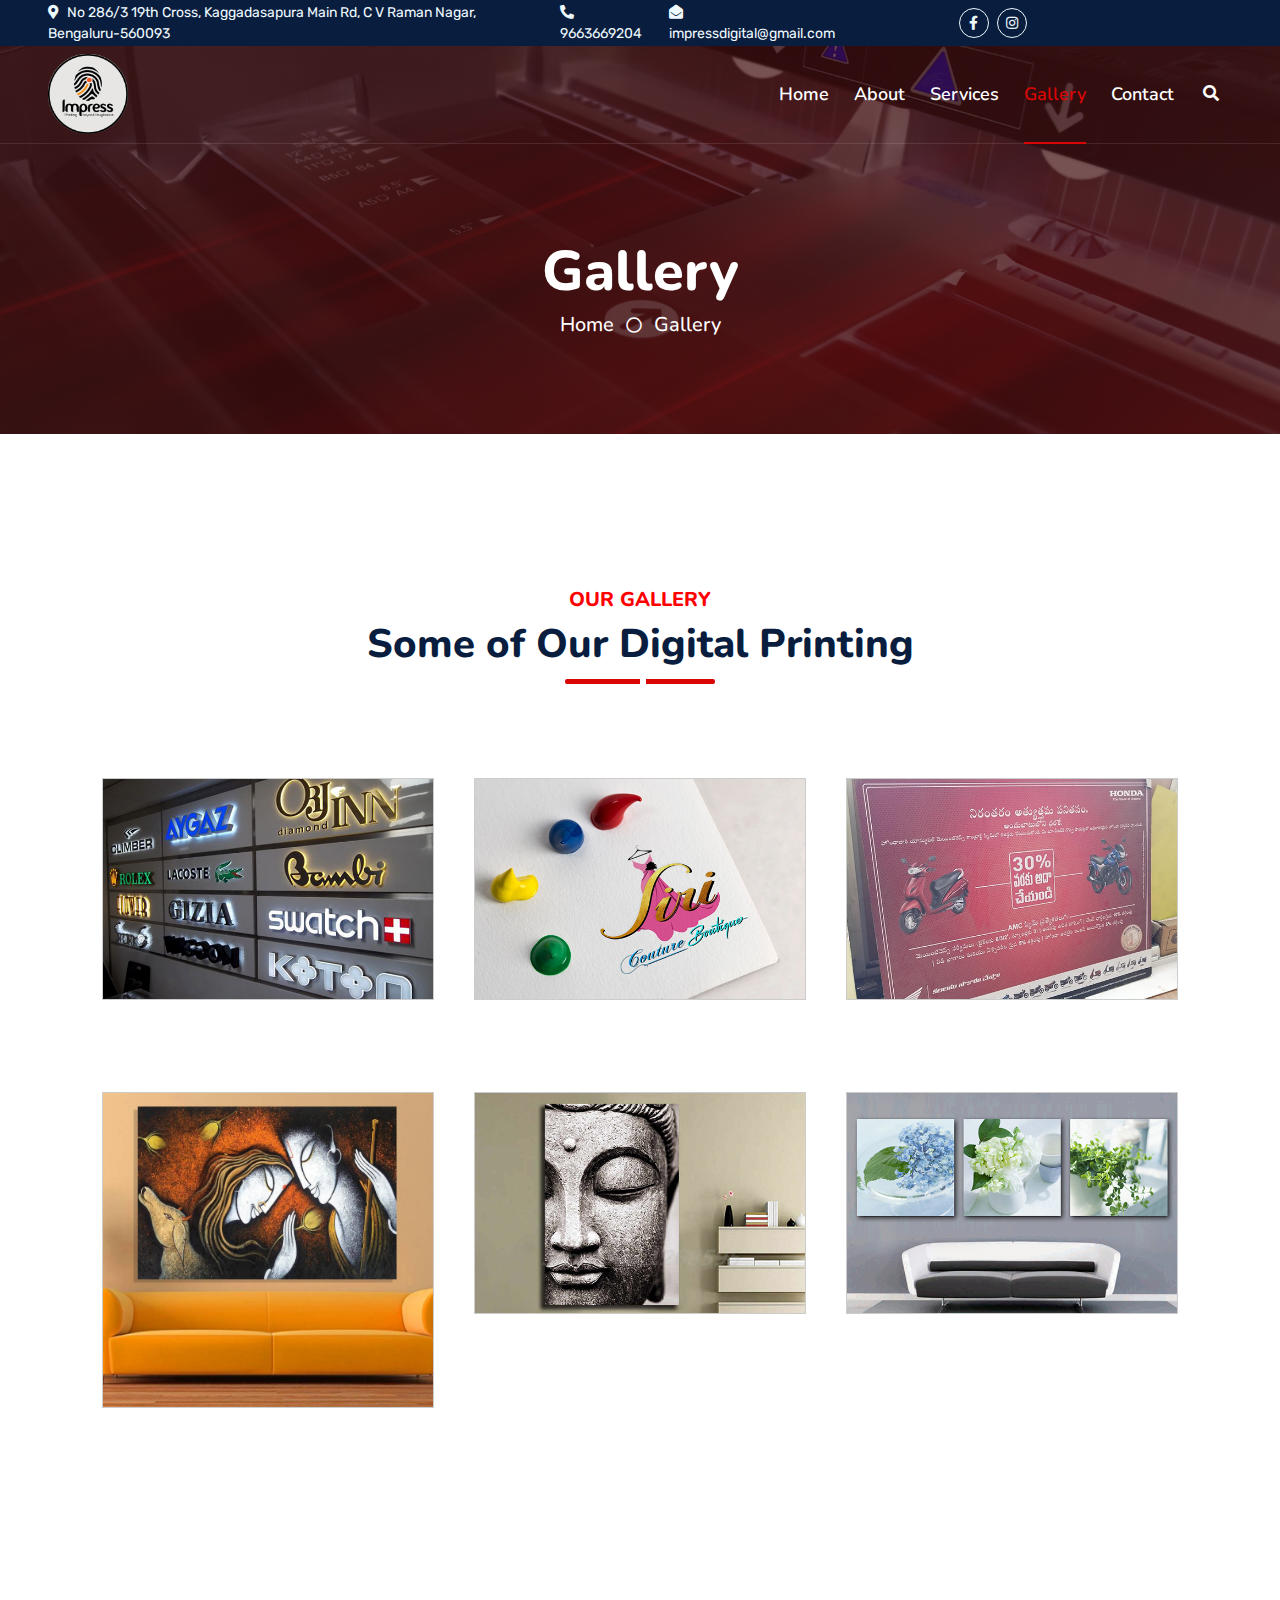
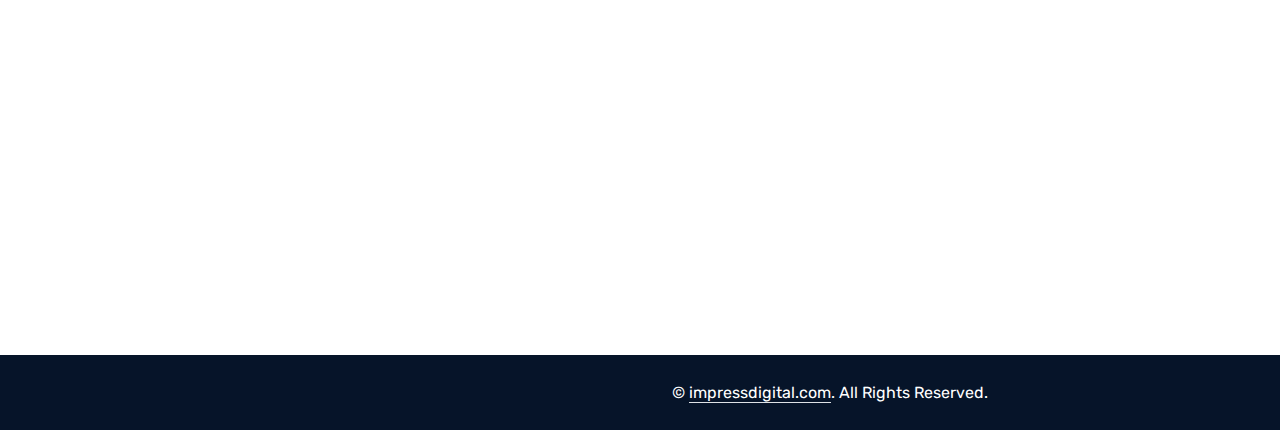
==== gallery.html @ ca5e19f4 "Add files via upload" ====
<!DOCTYPE html>
<html lang="en">
  <head>
    <meta charset="utf-8" />
    <title>Startup - Startup Website Template</title>
    <meta content="width=device-width, initial-scale=1.0" name="viewport" />
    <meta content="Free HTML Templates" name="keywords" />
    <meta content="Free HTML Templates" name="description" />

    <!-- Favicon -->
    <link href="img/favicon.ico" rel="icon" />

    <!-- Google Web Fonts -->
    <link rel="preconnect" href="https://fonts.googleapis.com" />
    <link rel="preconnect" href="https://fonts.gstatic.com" crossorigin />
    <link
      href="https://fonts.googleapis.com/css2?family=Nunito:wght@400;600;700;800&family=Rubik:wght@400;500;600;700&display=swap"
      rel="stylesheet"
    />

    <!-- Icon Font Stylesheet -->
    <link
      href="https://cdnjs.cloudflare.com/ajax/libs/font-awesome/5.10.0/css/all.min.css"
      rel="stylesheet"
    />
    <link
      href="https://cdn.jsdelivr.net/npm/bootstrap-icons@1.4.1/font/bootstrap-icons.css"
      rel="stylesheet"
    />

    <!-- Libraries Stylesheet -->
    <link href="lib/owlcarousel/assets/owl.carousel.min.css" rel="stylesheet" />
    <link href="lib/animate/animate.min.css" rel="stylesheet" />

    <!-- Customized Bootstrap Stylesheet -->
    <link href="css/bootstrap.min.css" rel="stylesheet" />

    <!-- Template Stylesheet -->
    <link href="css/style.css" rel="stylesheet" />
  </head>

  <body>
    <!-- Spinner Start -->
    <div
      id="spinner"
      class="show bg-white position-fixed translate-middle w-100 vh-100 top-50 start-50 d-flex align-items-center justify-content-center"
    >
      <div class="spinner"></div>
    </div>
    <!-- Spinner End -->

    <!-- Topbar Start -->
    <div class="container-fluid bg-dark px-5 d-none d-lg-block">
      <div class="row gx-0">
        <div class="col-lg-8 text-center text-lg-start mb-2 mb-lg-0">
          <div class="d-inline-flex align-items-center" style="height: 45px">
            <small class="me-3 text-light"
              ><i class="fa fa-map-marker-alt me-2"></i>No 286/3 19th Cross,
              Kaggadasapura Main Rd, C V Raman Nagar, Bengaluru-560093</small
            >
            <small class="me-3 text-light"
              ><i class="fa fa-phone-alt me-2"></i>9663669204</small
            >
            <small class="text-light"
              ><i class="fa fa-envelope-open me-2"></i
              >impressdigital@gmail.com</small
            >
          </div>
        </div>
        <div class="col-lg-2 text-lg-end">
          <div class="d-inline-flex align-items-center" style="height: 45px">
            <a
              class="btn btn-sm btn-outline-light btn-sm-square rounded-circle me-2"
              href="https://www.facebook.com/profile.php?id=100090217148023"
              ><i class="fab fa-facebook-f fw-normal"></i
            ></a>
            <a
              class="btn btn-sm btn-outline-light btn-sm-square rounded-circle me-2"
              href="https://www.instagram.com/impressdigitalprinters/"
              ><i class="fab fa-instagram fw-normal"></i
            ></a>
          </div>
        </div>
      </div>
    </div>
    <!-- Topbar End -->

    <!-- Navbar Start -->
    <div class="container-fluid position-relative p-0">
      <nav class="navbar navbar-expand-lg navbar-dark px-5 py-3 py-lg-0">
        <a href="index.html" class="navbar-brand p-0">
          <img src="./img/impress logo.png" class="m-0 me-2" height="80rem" width="80rem"></img>
        </a>
        <button
          class="navbar-toggler"
          type="button"
          data-bs-toggle="collapse"
          data-bs-target="#navbarCollapse"
        >
          <span class="fa fa-bars"></span>
        </button>
        <div class="collapse navbar-collapse" id="navbarCollapse">
          <div class="navbar-nav ms-auto py-0">
            <a href="index.html" class="nav-item nav-link">Home</a>
            <a href="about.html" class="nav-item nav-link">About</a>
            <a href="service.html" class="nav-item nav-link">Services</a>
            <a href="gallery.html" class="nav-item nav-link active">Gallery</a>
            <a href="contact.html" class="nav-item nav-link">Contact</a>
          </div>
          <butaton
            type="button"
            class="btn text-white ms-3"
            data-bs-toggle="modal"
            data-bs-target="#searchModal"
            ><i class="fa fa-search"></i
          ></butaton>
        </div>
      </nav>

      <div
        class="container-fluid bg-primary py-5 bg-header"
        style="margin-bottom: 90px"
      >
        <div class="row py-5">
          <div class="col-12 pt-lg-5 mt-lg-5 text-center">
            <h1 class="display-4 text-white animated zoomIn">Gallery</h1>
            <a href="" class="h5 text-white">Home</a>
            <i class="far fa-circle text-white px-2"></i>
            <a href="" class="h5 text-white">Gallery</a>
          </div>
        </div>
      </div>
    </div>
    <!-- Navbar End -->

    <!-- Full Screen Search Start -->
    <div class="modal fade" id="searchModal" tabindex="-1">
      <div class="modal-dialog modal-fullscreen">
        <div class="modal-content" style="background: rgba(9, 30, 62, 0.7)">
          <div class="modal-header border-0">
            <button
              type="button"
              class="btn bg-white btn-close"
              data-bs-dismiss="modal"
              aria-label="Close"
            ></button>
          </div>
          <div
            class="modal-body d-flex align-items-center justify-content-center"
          >
            <div class="input-group" style="max-width: 600px">
              <input
                type="text"
                class="form-control bg-transparent border-primary p-3"
                placeholder="Type search keyword"
              />
              <button class="btn btn-primary px-4">
                <i class="bi bi-search"></i>
              </button>
            </div>
          </div>
        </div>
      </div>
    </div>
    <!-- Full Screen Search End -->

    <!-- Service Start -->
    <div class="container-fluid py-5 wow fadeInUp" data-wow-delay="0.1s">
      <div class="container py-3">
        <div
          class="section-title text-center position-relative pb-3 mb-5 mx-auto"
          style="max-width: 600px"
        >
          <h5 class="fw-bold text-red text-uppercase">Our Gallery</h5>
          <h1 class="mb-0">Some of Our Digital Printing</h1>
        </div>
        <div>
            <div class=" py-3">
        <div>
            <div class="gallery-flex">
         <div class="responsive">
            <div class="gallery">
                <img src="img/G-1.jpg">
            </div>
         </div>

         <div class="responsive">
            <div class="gallery">
                <img src="img/G-2.jpg">
            </div>
         </div>

         <div class="responsive">
            <div class="gallery">
                <img src="img/G-3.jpg">
            </div>
         </div>
         </div>

        </div>
      </div>

      <div class=" py-3">
        <div>
            <div class="gallery-flex">
         <div class="responsive">
            <div class="gallery">
                <img src="img/G-4.jpeg">
            </div>
         </div>

         <div class="responsive">
            <div class="gallery">
                <img src="img/G-5.jpg">
            </div>
         </div>

         <div class="responsive">
            <div class="gallery">
                <img src="img/G-6.jpg">
            </div>
         </div>
         </div>

        </div>
      </div>

        </div>
      </div>
    </div>
    <!-- Service End -->


    <!-- Footer Start -->
    <div
      class="container-fluid bg-dred text-light mt-5 wow fadeInUp"
      data-wow-delay="0.1s"
    >
      <div class="container">
        <div class="row gx-5">
          <div class="col-lg-4 col-md-6 footer-about">
            <div
              class="d-flex flex-column align-items-center justify-content-center text-center h-100 bg-red p-4"
            >
              <a href="index.html" class="navbar-brand p-0">
          <img src="./img/impress logo.png" class="m-0 me-2" height="80rem" width="80rem"></img>
        </a>
              <p class="mt-3 mb-4">
                Impress digital printing has been a prominent name in manufacturing, supplying and distributing high quality, cost effective and customized solutions for all kinds of signage solutions.
              </p>
              <form action="">
                <div class="input-group">
                  <input
                    type="text"
                    class="form-control border-white p-3"
                    placeholder="Your Email"
                  />
                  <button class="btn btn-dark">Sign Up</button>
                </div>
              </form>
            </div>
          </div>
          <div class="col-lg-8 col-md-6">
            <div class="row gx-5">
              <div class="col-lg-4 col-md-12 pt-5 mb-5">
                <div
                  class="section-title section-title-sm position-relative pb-3 mb-4"
                >
                  <h3 class="text-light mb-0">Get In Touch</h3>
                </div>
                <div class="d-flex mb-2">
                  <i class="bi bi-geo-alt text-red me-2"></i>
                  <p class="mb-0">
                    No 286/3 19th Cross, Kaggadasapura Main Rd, C V Raman Nagar,
                    Bengaluru-560093
                  </p>
                </div>
                <div class="d-flex mb-2">
                  <i class="bi bi-envelope-open text-red me-2"></i>
                  <p class="mb-0">impressdigital@gmail.com</p>
                </div>
                <div class="d-flex mb-2">
                  <i class="bi bi-telephone text-red me-2"></i>
                  <p class="mb-0">9663669204</p>
                </div>
                <div class="d-flex mt-4">
                  
                  <a class="btn btn-primary btn-square me-2" href="https://www.facebook.com/profile.php?id=100090217148023"
                    ><i class="fab fa-facebook-f fw-normal"></i
                  ></a>
                  
                  <a class="btn btn-primary btn-square" href="https://www.instagram.com/impressdigitalprinters/"
                    ><i class="fab fa-instagram fw-normal"></i
                  ></a>
                </div>
              </div>
              <div class="col-lg-4 col-md-12 pt-0 pt-lg-5 mb-5">
                <div
                  class="section-title section-title-sm position-relative pb-3 mb-4"
                >
                  <h3 class="text-light mb-0">Quick Links</h3>
                </div>
                <div
                  class="link-animated d-flex flex-column justify-content-start"
                >
                  <a class="text-light mb-2" href="#"
                    ><i class="bi bi-arrow-right text-red me-2"></i>Home</a
                  >
                  <a class="text-light mb-2" href="about.html"
                    ><i class="bi bi-arrow-right text-red me-2"></i>About
                    Us</a
                  >
                  <a class="text-light mb-2" href="service.html"
                    ><i class="bi bi-arrow-right text-red me-2"></i>Our
                    Services</a
                  >
                  <a class="text-light mb-2" href="gallery.html"
                    ><i class="bi bi-arrow-right text-red me-2"></i>Gallery</a
                  >
                  <a class="text-light" href="contact.html"
                    ><i class="bi bi-arrow-right text-red me-2"></i>Contact
                    Us</a
                  >
                </div>
              </div>
              <div class="col-lg-4 col-md-12 pt-0 pt-lg-5 mb-5">
                <div
                  class="section-title section-title-sm position-relative pb-3 mb-4"
                >
                  <h3 class="text-light mb-0">Popular Links</h3>
                </div>
                <div
                  class="link-animated d-flex flex-column justify-content-start"
                >
                  <a class="text-light mb-2" href="#"
                    ><i class="bi bi-arrow-right text-red me-2"></i>Home</a
                  >
                  <a class="text-light mb-2" href="about.html"
                    ><i class="bi bi-arrow-right text-red me-2"></i>About
                    Us</a
                  >
                  <a class="text-light mb-2" href="service.html"
                    ><i class="bi bi-arrow-right text-red me-2"></i>Our
                    Services</a
                  >
                  <a class="text-light mb-2" href="gallery.html"
                    ><i class="bi bi-arrow-right text-red me-2"></i>Gallery</a
                  >
                  <a class="text-light" href="contact.html"
                    ><i class="bi bi-arrow-right text-red me-2"></i>Contact
                    Us</a
                  >
                </div>
              </div>
            </div>
          </div>
        </div>
      </div>
    </div>
    <div class="container-fluid text-white" style="background: #061429">
      <div class="container text-center">
        <div class="row justify-content-end">
          <div class="col-lg-8 col-md-6">
            <div
              class="d-flex align-items-center justify-content-center"
              style="height: 75px"
            >
              <p class="mb-0">
                &copy;
                <a class="text-white border-bottom" href="#"
                  >impressdigital.com</a
                >. All Rights Reserved.
              </p>
            </div>
          </div>
        </div>
      </div>
    </div>
    <!-- Footer End -->

    <!-- Back to Top -->
    <a href="#" class="btn btn-lg btn-primary btn-lg-square rounded back-to-top"
      ><i class="bi bi-arrow-up"></i
    ></a>

    <!-- JavaScript Libraries -->
    <script src="https://code.jquery.com/jquery-3.4.1.min.js"></script>
    <script src="https://cdn.jsdelivr.net/npm/bootstrap@5.0.0/dist/js/bootstrap.bundle.min.js"></script>
    <script src="lib/wow/wow.min.js"></script>
    <script src="lib/easing/easing.min.js"></script>
    <script src="lib/waypoints/waypoints.min.js"></script>
    <script src="lib/counterup/counterup.min.js"></script>
    <script src="lib/owlcarousel/owl.carousel.min.js"></script>

    <!-- Template Javascript -->
    <script src="js/main.js"></script>
  </body>
</html>
---- css/style.css ----
/********** Template CSS **********/
:root {
  --primary: #da0606;
  --secondary: #ad3434;
  --light: #ffeeee;
  --dark: #3e0909;
}

/*** Spinner ***/
.spinner {
  width: 40px;
  height: 40px;
  background: var(--primary);
  margin: 100px auto;
  -webkit-animation: sk-rotateplane 1.2s infinite ease-in-out;
  animation: sk-rotateplane 1.2s infinite ease-in-out;
}

@-webkit-keyframes sk-rotateplane {
  0% {
    -webkit-transform: perspective(120px);
  }
  50% {
    -webkit-transform: perspective(120px) rotateY(180deg);
  }
  100% {
    -webkit-transform: perspective(120px) rotateY(180deg) rotateX(180deg);
  }
}

@keyframes sk-rotateplane {
  0% {
    transform: perspective(120px) rotateX(0deg) rotateY(0deg);
    -webkit-transform: perspective(120px) rotateX(0deg) rotateY(0deg);
  }
  50% {
    transform: perspective(120px) rotateX(-180.1deg) rotateY(0deg);
    -webkit-transform: perspective(120px) rotateX(-180.1deg) rotateY(0deg);
  }
  100% {
    transform: perspective(120px) rotateX(-180deg) rotateY(-179.9deg);
    -webkit-transform: perspective(120px) rotateX(-180deg) rotateY(-179.9deg);
  }
}

#spinner {
  opacity: 0;
  visibility: hidden;
  transition: opacity 0.5s ease-out, visibility 0s linear 0.5s;
  z-index: 99999;
}

#spinner.show {
  transition: opacity 0.5s ease-out, visibility 0s linear 0s;
  visibility: visible;
  opacity: 1;
}

/*** Heading ***/
h1,
h2,
.fw-bold {
  font-weight: 800 !important;
}

h3,
h4,
.fw-semi-bold {
  font-weight: 700 !important;
}

h5,
h6,
.fw-medium {
  font-weight: 600 !important;
}

/*** Button ***/
.btn {
  font-family: "Nunito", sans-serif;
  font-weight: 600;
  transition: 0.5s;
}

.btn-primary,
.btn-secondary {
  color: #ffffff;
  box-shadow: inset 0 0 0 50px transparent;
  background-color: red;
}

.btn-primary:hover {
  background-color: red;
}

.btn-secondary:hover {
  box-shadow: inset 0 0 0 0 var(--secondary);
}

.btn-square {
  width: 36px;
  height: 36px;
}

.btn-sm-square {
  width: 30px;
  height: 30px;
}

.btn-lg-square {
  width: 48px;
  height: 48px;
}

.btn-square,
.btn-sm-square,
.btn-lg-square {
  padding-left: 0;
  padding-right: 0;
  text-align: center;
}

/*** Navbar ***/
.navbar-dark .navbar-nav .nav-link {
  font-family: "Nunito", sans-serif;
  position: relative;
  margin-left: 25px;
  padding: 35px 0;
  color: #ffffff;
  font-size: 18px;
  font-weight: 600;
  outline: none;
  transition: 0.5s;
}

.sticky-top.navbar-dark .navbar-nav .nav-link {
  padding: 20px 0;
  color: var(--dark);
}

.navbar-dark .navbar-nav .nav-link:hover,
.navbar-dark .navbar-nav .nav-link.active {
  color: var(--primary);
}

.navbar-dark .navbar-brand h1 {
  color: #ffffff;
}

.navbar-dark .navbar-toggler {
  color: var(--primary) !important;
  border-color: var(--primary) !important;
}

@media (max-width: 991.98px) {
  .sticky-top.navbar-dark {
    position: relative;
    background: #ffffff;
  }

  .navbar-dark .navbar-nav .nav-link,
  .navbar-dark .navbar-nav .nav-link.show,
  .sticky-top.navbar-dark .navbar-nav .nav-link {
    padding: 10px 0;
    color: var(--dark);
  }

  .navbar-dark .navbar-brand h1 {
    color: var(--primary);
  }
}

@media (min-width: 992px) {
  .navbar-dark {
    position: absolute;
    width: 100%;
    top: 0;
    left: 0;
    border-bottom: 1px solid rgba(256, 256, 256, 0.1);
    z-index: 999;
  }

  .sticky-top.navbar-dark {
    position: fixed;
    background: #ffffff;
  }

  .navbar-dark .navbar-nav .nav-link::before {
    position: absolute;
    content: "";
    width: 0;
    height: 2px;
    bottom: -1px;
    left: 50%;
    background: var(--primary);
    transition: 0.5s;
  }

  .navbar-dark .navbar-nav .nav-link:hover::before,
  .navbar-dark .navbar-nav .nav-link.active::before {
    width: 100%;
    left: 0;
  }

  .navbar-dark .navbar-nav .nav-link.nav-contact::before {
    display: none;
  }

  .sticky-top.navbar-dark .navbar-brand h1 {
    color: var(--primary);
  }
}

/*** Carousel ***/
.carousel-caption {
  top: 0;
  left: 0;
  right: 0;
  bottom: 0;
  background: rgba(62, 9, 9, 0.7);
  z-index: 1;
}

@media (max-width: 576px) {
  .carousel-caption h5 {
    font-size: 14px;
    font-weight: 500 !important;
  }

  .carousel-caption h1 {
    font-size: 30px;
    font-weight: 600 !important;
  }
}

.carousel-control-prev,
.carousel-control-next {
  width: 10%;
}

.carousel-control-prev-icon,
.carousel-control-next-icon {
  width: 3rem;
  height: 3rem;
}

/*** Section Title ***/
.section-title::before {
  position: absolute;
  content: "";
  width: 150px;
  height: 5px;
  left: 0;
  bottom: 0;
  background: var(--primary);
  border-radius: 2px;
}

.section-title.text-center::before {
  left: 50%;
  margin-left: -75px;
}

.section-title.section-title-sm::before {
  width: 90px;
  height: 3px;
}

.section-title::after {
  position: absolute;
  content: "";
  width: 6px;
  height: 5px;
  bottom: 0px;
  background: #ffffff;
  -webkit-animation: section-title-run 5s infinite linear;
  animation: section-title-run 5s infinite linear;
}

.section-title.section-title-sm::after {
  width: 4px;
  height: 3px;
}

.section-title.text-center::after {
  -webkit-animation: section-title-run-center 5s infinite linear;
  animation: section-title-run-center 5s infinite linear;
}

.section-title.section-title-sm::after {
  -webkit-animation: section-title-run-sm 5s infinite linear;
  animation: section-title-run-sm 5s infinite linear;
}

.bg-red {
  background-color: red;
}

.text-red {
  color: red;
}

.bg-dred {
  background-color: var(--dark);
}

@-webkit-keyframes section-title-run {
  0% {
    left: 0;
  }
  50% {
    left: 145px;
  }
  100% {
    left: 0;
  }
}

@-webkit-keyframes section-title-run-center {
  0% {
    left: 50%;
    margin-left: -75px;
  }
  50% {
    left: 50%;
    margin-left: 45px;
  }
  100% {
    left: 50%;
    margin-left: -75px;
  }
}

@-webkit-keyframes section-title-run-sm {
  0% {
    left: 0;
  }
  50% {
    left: 85px;
  }
  100% {
    left: 0;
  }
}

/*** Gallery ***/
div.gallery {
  border: 1px solid #ccc;
}

div.gallery:hover {
  border: 1px solid #777;
}

div.gallery img {
  width: 100%;
  height: auto;
}

div.desc {
  padding: 15px;
  text-align: center;
}

* {
  box-sizing: border-box;
}

.responsive {
  padding: 30px 20px;
  width: 34.99999%;
}

.gallery-flex {
  display: flex;
  width: 100%;
}

@media only screen and (max-width: 700px) {
  .responsive {
    width: 100%;
    margin: 6px 0;
  }
}

@media only screen and (max-width: 700px) {
  .gallery-flex {
    flex-direction: column;
  }
}

/*** Service ***/
.service-item {
  position: relative;
  height: 300px;
  padding: 0 30px;
  transition: 0.5s;
}

.service-item .service-icon {
  margin-bottom: 30px;
  width: 60px;
  height: 60px;
  display: flex;
  align-items: center;
  justify-content: center;
  background: var(--primary);
  border-radius: 2px;
  transform: rotate(-45deg);
}

.service-item .service-icon i {
  transform: rotate(45deg);
}

.service-item a.btn {
  position: absolute;
  width: 60px;
  bottom: -48px;
  left: 50%;
  margin-left: -30px;
  opacity: 0;
}

.service-item:hover a.btn {
  bottom: -24px;
  opacity: 1;
}

/*** Testimonial ***/
.testimonial-carousel .owl-dots {
  margin-top: 15px;
  display: flex;
  align-items: flex-end;
  justify-content: center;
}

.testimonial-carousel .owl-dot {
  position: relative;
  display: inline-block;
  margin: 0 5px;
  width: 15px;
  height: 15px;
  background: #dddddd;
  border-radius: 2px;
  transition: 0.5s;
}

.testimonial-carousel .owl-dot.active {
  width: 30px;
  background: var(--primary);
}

.testimonial-carousel .owl-item.center {
  position: relative;
  z-index: 1;
}

.testimonial-carousel .owl-item .testimonial-item {
  transition: 0.5s;
}

.testimonial-carousel .owl-item.center .testimonial-item {
  background: #ffffff !important;
  box-shadow: 0 0 30px #dddddd;
}

/*** Team ***/
.team-item {
  transition: 0.5s;
}

.team-social {
  position: absolute;
  width: 100%;
  height: 100%;
  top: 0;
  left: 0;
  display: flex;
  align-items: center;
  justify-content: center;
  transition: 0.5s;
}

.team-social a.btn {
  position: relative;
  margin: 0 3px;
  margin-top: 100px;
  opacity: 0;
}

.team-item:hover {
  box-shadow: 0 0 30px #dddddd;
}

.team-item:hover .team-social {
  background: rgba(62, 9, 9, 0.7);
}

.team-item:hover .team-social a.btn:first-child {
  opacity: 1;
  margin-top: 0;
  transition: 0.3s 0s;
}

.team-item:hover .team-social a.btn:nth-child(2) {
  opacity: 1;
  margin-top: 0;
  transition: 0.3s 0.05s;
}

.team-item:hover .team-social a.btn:nth-child(3) {
  opacity: 1;
  margin-top: 0;
  transition: 0.3s 0.1s;
}

.team-item:hover .team-social a.btn:nth-child(4) {
  opacity: 1;
  margin-top: 0;
  transition: 0.3s 0.15s;
}

.team-item .team-img img,
.blog-item .blog-img img {
  transition: 0.5s;
}

.team-item:hover .team-img img,
.blog-item:hover .blog-img img {
  transform: scale(1.15);
}

/*** Miscellaneous ***/
@media (min-width: 991.98px) {
  .facts {
    position: relative;
    margin-top: -75px;
    z-index: 1;
  }
}

.back-to-top {
  position: fixed;
  display: none;
  right: 45px;
  bottom: 45px;
  z-index: 99;
}

.bg-header {
  background: linear-gradient(rgba(62, 9, 9, 0.7), rgba(62, 9, 9, 0.7)),
    url(../img/carousel-1.jpg) center center no-repeat;
  background-size: cover;
}

.link-animated a {
  transition: 0.5s;
}

.link-animated a:hover {
  padding-left: 10px;
}

@media (min-width: 767.98px) {
  .footer-about {
    margin-bottom: -75px;
  }
}
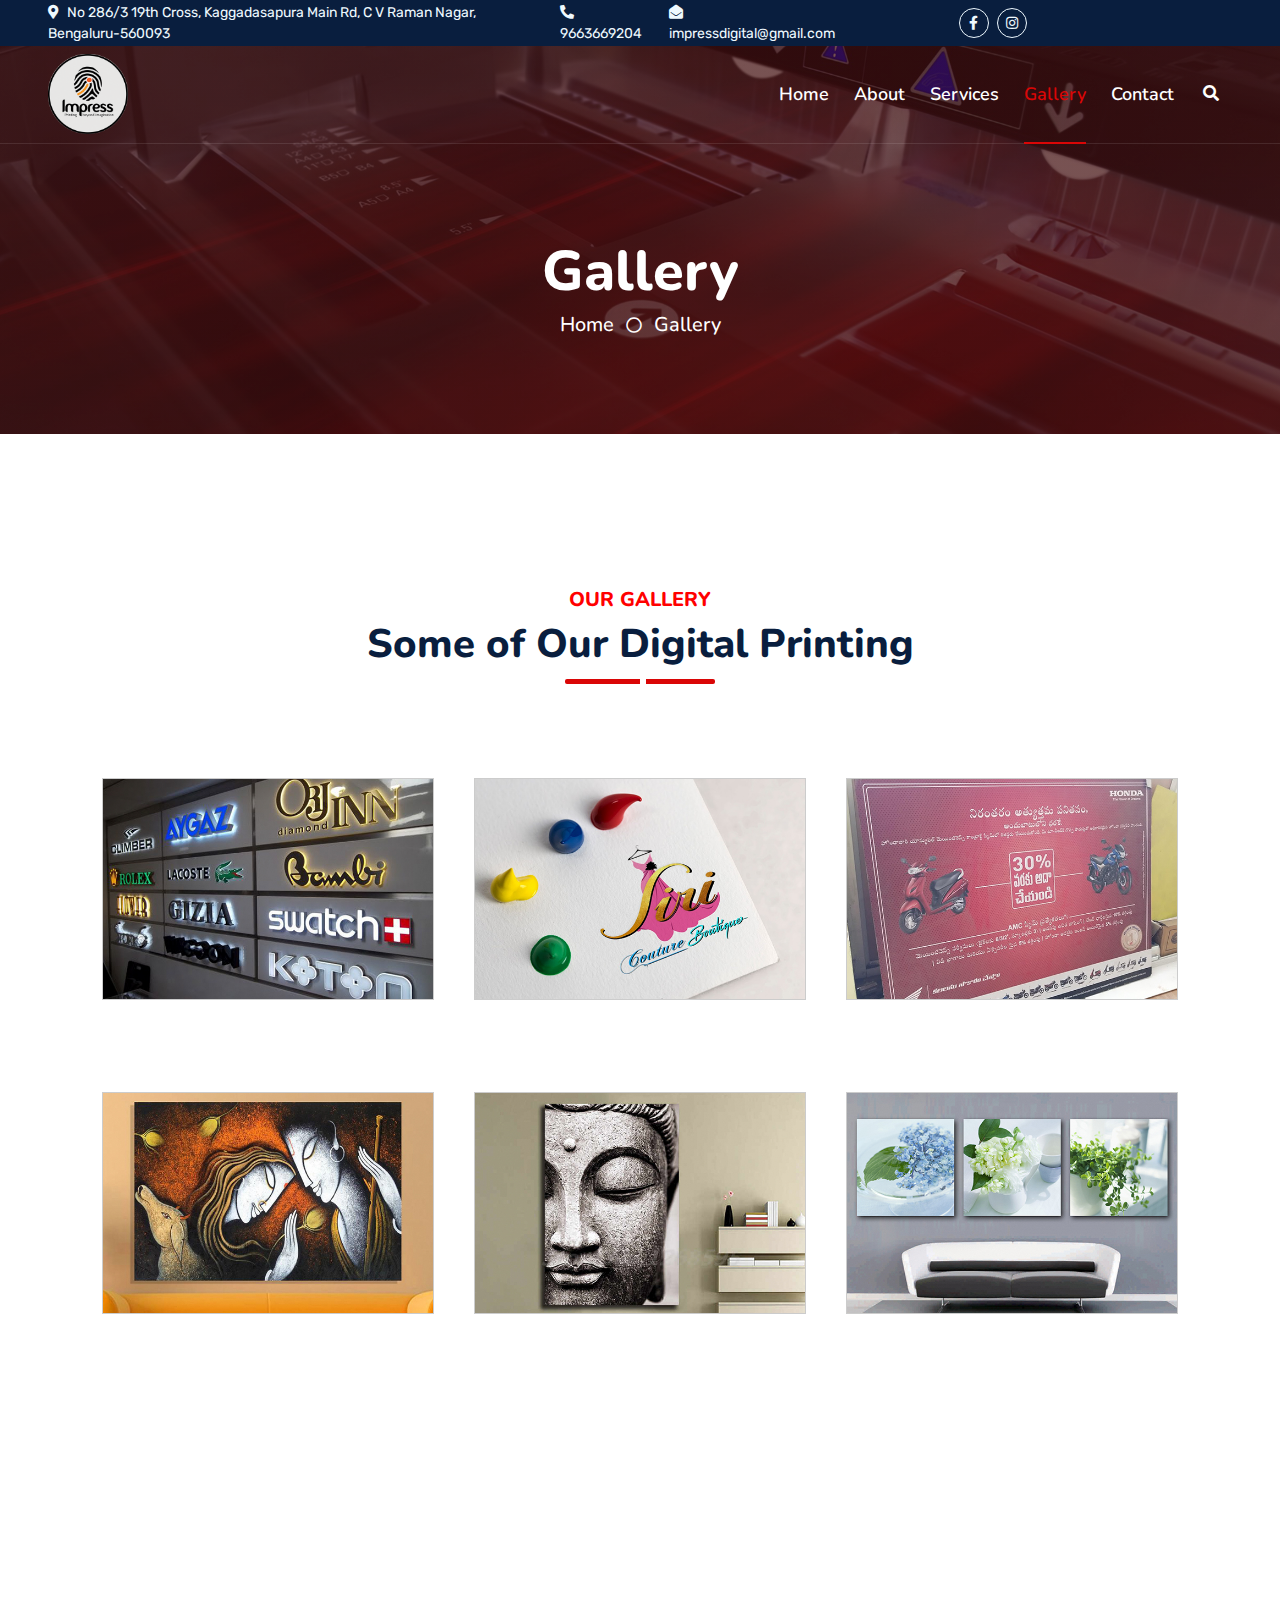
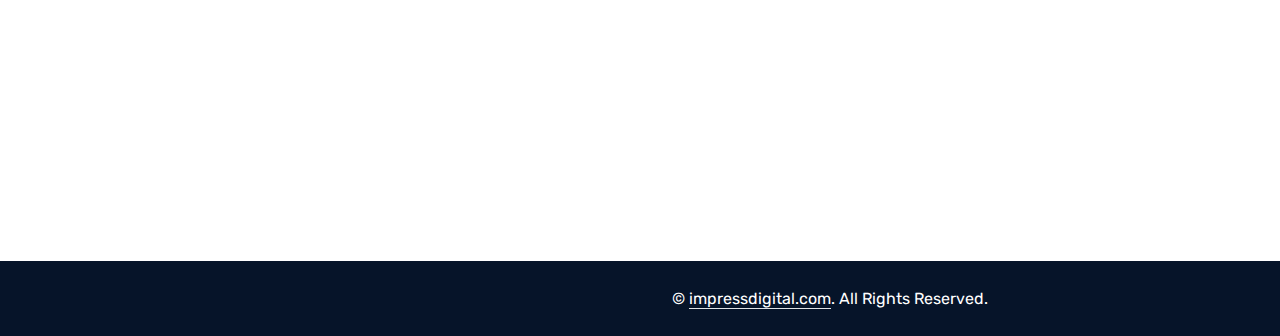
==== commit cb3bb581: "Update gallery.html" ====
--- a/gallery.html
+++ b/gallery.html
@@ -205,7 +205,7 @@
             <div class="gallery-flex">
          <div class="responsive">
             <div class="gallery">
-                <img src="img/G-4.jpeg">
+                <img src="img/G-4.jpg">
             </div>
          </div>
 
